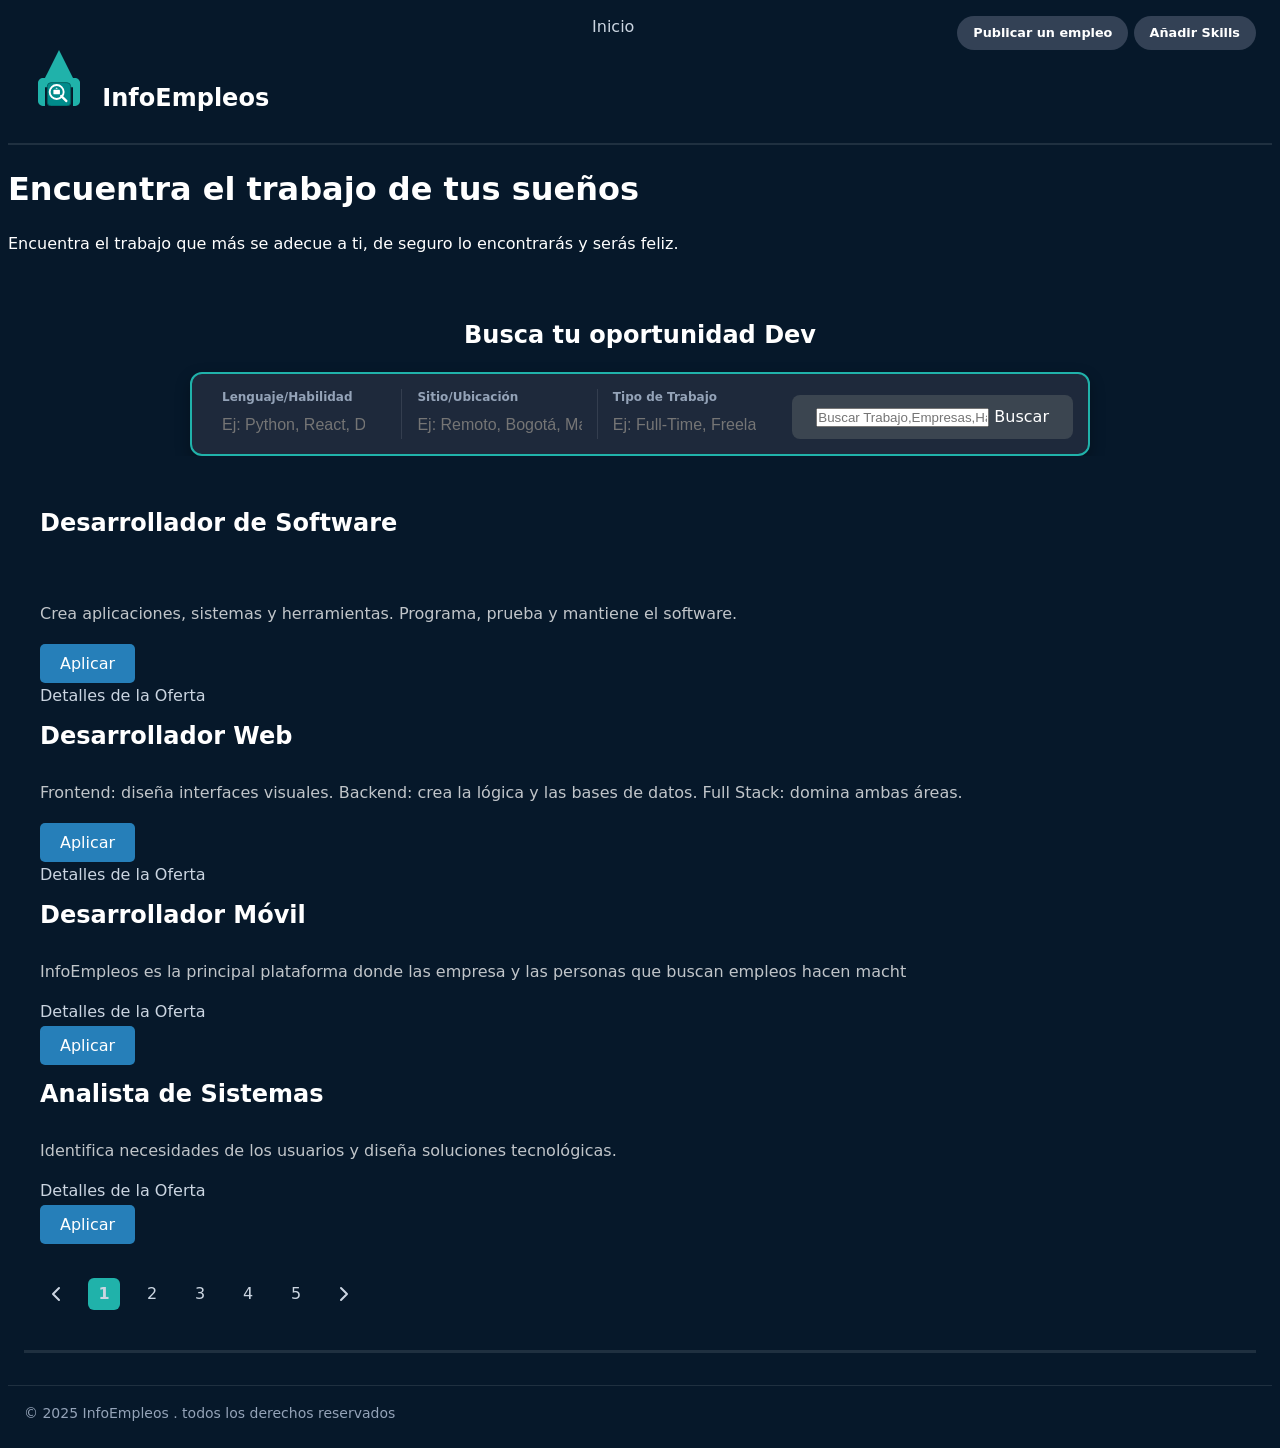
==== Proyecto pagina/empleos.html @ 348434ba "Add files via upload" ====
<!DOCTYPE html>
<html lang="es">
<head>
<title>InfoEmpleos - inicio </title>

<metaname name = "description" content = "Encuantra tu proximo trabajo "> 
</head>
<link rel = "stylesheet" href="./style2.css"/>
<script defer src="./script.js"></script>
   


<body>
<header>
    <h2><svg width="70" height="70" viewBox="0 0 150 110" fill="none" xmlns="http://www.w3.org/2000/svg">
    <path d="M75 10L115 90H35L75 10Z" fill="#20B2AA"/>

    <path d="M40 70C35 70 30 75 30 80V120C30 125 35 130 40 130H45V70H40Z" fill="#20B2AA"/>
    <path d="M110 70C115 70 120 75 120 80V120C120 125 115 130 110 130H105V70H110Z" fill="#20B2AA"/>

    <rect x="50" y="80" width="50" height="50" rx="8" fill="#008B8B" stroke="#005f5f" stroke-width="2"/>

    <circle cx="70" cy="100" r="15" stroke="white" stroke-width="4"/>
    <rect x="80" y="105" width="20" height="5" rx="2" transform="rotate(45 80 105)" fill="white"/>

    <rect x="63" y="95" width="14" height="10" rx="2" fill="white"/>
    <path d="M68 93L72 93C72 92 70 91 70 91C68 91 68 92 68 93Z" fill="white"/>
</svg>
        
        
        
        
        
        
        InfoEmpleos</h2>

    <nav>
        <a href= "index.html">Inicio</a>
        
    </nav>

    <div>
        <a href= "">Publicar un empleo</a>
        <a href= "">Añadir Skills</a>


    </div>
</header>
<main>
    <div class="hero-section">
    <h1>Encuentra el trabajo de tus sueños</h1>
    <p>Encuentra el trabajo que más se adecue a ti, de seguro lo encontrarás y serás feliz.</p>
    
    <form id="empleos-search-form" role="search">

    <div class="search-form-container">
       
        
        <div class="form-header">
            <span class="bracket-icon"></span>
            <h2>Busca tu oportunidad Dev</h2>
            <span class="bracket-icon"></span>
        </div>

        <div class="search-container segmented-search">
            <div class="search-segment">
                <label for="language-input">Lenguaje/Habilidad</label>
                
                <input 
                    type="text" 
                    id="language-input" 
                    placeholder="Ej: Python, React, DevOps"
                    list="language-list"
                >
                <datalist id="language-list">
                    <option value="Python"></option>
                    <option value="JavaScript"></option>
                    <option value="Java"></option>
                    <option value="Go"></option>
                    <option value="AWS"></option>
                </datalist>
            </div>

            <div class="search-segment">
                <label for="site-input">Sitio/Ubicación</label>
                <input 
                    type="text" 
                    id="site-input" 
                    placeholder="Ej: Remoto, Bogotá, Madrid"
                    list="site-list"
                >
                <datalist id="Filter - site-list">
                    <option value="Remoto"></option>
                    <option value="Híbrido"></option>
                    <option value="Colombia"></option>
                    <option value="México"></option>
                    <option value="Medellín"></option>
                </datalist>
            </div>

            <div class="search-segment">
                <label for="type-input">Tipo de Trabajo</label>
                <input 
                    type="text" 
                    id="type-input" 
                    placeholder="Ej: Full-Time, Freelance, Pasantía"
                    list="type-list"
                >
                <datalist id="type-list">
                    <option value="Full-Time"></option>
                    <option value="Part-Time"></option>
                    <option value="Freelance"></option>
                    <option value="Pasantía"></option>
                    
                </datalist>
            </div>
            
            <button id="search-button" class="search-button">
                <input id="empleos-search-input" required
        type="text" placeholder="Buscar Trabajo,Empresas,Habilidades">
                 Buscar
            </button>
            
            </form>
            
        </div>
    </div>
    <div class="job-listing-summary">
        
        </div>
    </div>
    </div>









    
<section>
    <header>
        <h3>Desarrollador de Software</h2></p>
        <p>Crea aplicaciones, sistemas y herramientas. Programa, prueba y mantiene el software.</p>
        <button   class="button-apply-job"  style="background-color: #267fb9; color: white; padding: 10px 20px; border-radius: 5px;">
  Aplicar
 </button>
 <nav>
        <a href= "Desarrollador de Software.html">Detalles de la Oferta </a>
        
    </nav>
    
    
        <h3>Desarrollador Web</h2>
        <p>Frontend: diseña interfaces visuales.

Backend: crea la lógica y las bases de datos.

Full Stack: domina ambas áreas.</p>
        
   <button class="button-apply-job" style="background-color: #267fb9; color: white; padding: 10px 20px; border-radius: 5px;"> Aplicar </button>
   <nav>
        <a href= "Desarrollador Web.html">Detalles de la Oferta </a>
        
    </nav>
        <h3>Desarrollador Móvil</h2>
        <p>InfoEmpleos es la principal plataforma donde las empresa y las personas que buscan empleos hacen macht</p>
        <nav>
        <a href= "Desarrollo Movil.html">Detalles de la Oferta </a>
        
    </nav>
    <button class="button-apply-job" style="background-color: #267fb9; color: white; padding: 10px 20px; border-radius: 5px;"> Aplicar</button>
     
 
        <h3>Analista de Sistemas</h2>
        <p>Identifica necesidades de los usuarios y diseña soluciones tecnológicas.</p>
        <nav>
        <a href= "Analista de Sistemas.html">Detalles de la Oferta </a>
        
    </nav>
        
    <button class="button-apply-job" style="background-color: #267fb9; color: white; padding: 10px 20px; border-radius: 5px;" > Aplicar </button>
    <nav>
        <ul class="pagimation">
            <a href="#"><svg xmlns="http://www.w3.org/2000/svg" width="24" height="24" viewBox="0 0 24 24" fill="none" stroke="currentColor" stroke-width="2" stroke-linecap="round" stroke-linejoin="round" class="icon icon-tabler icons-tabler-outline icon-tabler-chevron-left"><path stroke="none" d="M0 0h24v24H0z" fill="none"/><path d="M15 6l-6 6l6 6" /></svg></a></li>
            <a class="is-active"href="#">1</a></li>
            <a href="#">2</a></li>
            <a href="#">3</a></li>
            <a href="#">4</a></li>
            <a href="#">5</a></li>
            <a href="#"><svg xmlns="http://www.w3.org/2000/svg" width="24" height="24" viewBox="0 0 24 24" fill="none" stroke="currentColor" stroke-width="2" stroke-linecap="round" stroke-linejoin="round" class="icon icon-tabler icons-tabler-outline icon-tabler-chevron-right"><path stroke="none" d="M0 0h24v24H0z" fill="none"/><path d="M9 6l6 6l-6 6" /></svg></a></li>

        
        
        
        
        
        
        
        </ul>




    </nav>
    
    
    
    
    </header>
    <footer></footer>

</main>
<footer>
    <small>&copy; 2025 InfoEmpleos . todos los derechos reservados </small>
</footer>

</body>
</html>
---- Proyecto pagina/style2.css ----
* {
  margin: 70;
  padding: 0;
  box-sizing: border-box;
}






:root {
  --primary: #3b4550;
  --primary-dark: #0a3d66;
  --primary-hover: #0d5ba8;
  --primary-light: #09f;
  --background: #06182a;
  --text-primary: #ffffff;
  --text-secondary: #cbd5e1;
  --text-muted: #94a3b8;
  --border: rgba(255, 255, 255, 0.1);
  --card-bg: #1e293b;
  --shadow: rgba(0, 0, 0, 0.3);
  --input-bg: #1e293b;
  --hsla-example: hsla(210, 100%, 56%, 1);
}










@font-face {
  font-family: 'Inter Variable';
  font-style: normal;
  font-display: swap;
  font-weight: 100 900;
  src: url(https://cdn.jsdelivr.net/fontsource/fonts/inter:vf@latest/latin-wght-normal.woff2) format('woff2-variations');
  unicode-range: U+0000-00FF,U+0131,U+0152-0153,U+02BB-02BC,U+02C6,U+02DA,U+02DC,U+0304,U+0308,U+0329,U+2000-206F,U+20AC,U+2122,U+2191,U+2193,U+2212,U+2215,U+FEFF,U+FFFD;
}










body {
  font-family: system-ui;
  background-color: var(--background);
  color: var(--text-primary);
  min-height: 100vh;
  display: flex;
  flex-direction: column;
  line-height: 1.4;
}













/* Títulos principales */
h3 {
  font-size: 1.5rem;
  line-height: .3;
  text-wrap: balance;
  display: flex;
  align-items: end;
  gap: 0.5rem;

  svg {
    width: 2rem;
    height: 2rem;
    color: var(--primary-light);
  }
}

h1 + p {
  text-wrap: initial;
  margin-bottom: 5%
}

/* Header */
header {
  border-bottom: 2px solid var(--border);
  background: var(--background);
  padding: .5rem 1rem;
  display: flex;
  align-items: self-start;
  justify-content: space-between;
  gap: 8rem;

  h3 {
    font-size: 1.3.rem;
    font-weight: 5000;
    color: var(--text-primary);
    text-align: start;
    align-items: start;
  }
}

/* Navegación del header a otras páginas */
nav {
  align-items: start;
  gap: 1rem;
  display: flex;

  a {
    text-decoration: none;
    color: var(--text-secondary);
    transition: color 0.2s;
    font-weight: 500;

    &:hover, &:focus {
      color: var(--primary);
      outline: none;
    }
  }
}

/* Botones del Header */
header div a {
  padding: 0.5rem 1rem;
  border-radius: 5.5rem;
  background-color: #334155;
  color: var(--text-primary);
  display: inline-block;
  font-size: 80%;
  font-weight: 700;
  text-decoration: none;
  /* TODO */
}

/* Hero */
main > section:nth-child(1) {
  height: 300px;
  text-align: start end;
  display: flex;
  flex-direction: column;
  justify-content: first baseline;
  align-items: start end;

  h1 {
    padding-top: 50px;
  }

  & > img {
    position: absolute;
    width: 100%;
    height: 100%;
    object-fit: cover;
    z-index: -1;
    left: 0;
    right: 0;
    mask-image: linear-gradient(to bottom, rgba(26, 25, 34, 1) 5%, rgba(16, 25, 34, 0) 80%);
  }
}

/* Formulario de Búsqueda */
/* --- ESTILOS DE LA BARRA DE BÚSQUEDA SEGMENTADA (Asegura la horizontalidad) --- */
.search-form-container {
    width: 100%;
    max-width: 900px;
    text-align: center;
    margin: 0 auto; /* Centrar el contenedor principal */
}

.search-container {
    display: flex; /* <-- CLAVE 1: Disposición horizontal */
    align-items: flex-end; 
    padding: 15px;
    border: 2px solid #20B2AA; 
    border-radius: 12px;
    background-color: var(--card-bg); 
    box-shadow: 0 6px 15px var(--shadow);
}

.search-segment {
    flex-grow: 1; /* <-- CLAVE 2: Repartir el espacio */
    display: flex;
    flex-direction: column;
    padding: 0 15px;
    border-right: 1px solid var(--border);
    min-width: 0; /* Evita que el contenido desborde en flexbox */
}

.search-segment:last-of-type {
    border-right: none;
}

.search-segment label {
    text-align: left;
    font-size: 12px;
    color: var(--text-muted);
    margin-bottom: 5px;
    font-weight: bold;
}

.search-segment input {
    border: none;
    padding: 5px 0;
    font-size: 16px;
    outline: none;
    background: transparent;
    color: var(--text-primary);
    width: 100%;
}

button {
  padding: 0.75rem 1.5rem;
  border-radius: 0.5rem;
  background-color: var(--primary);
  color: white;
  font-weight: 400;
  border: none;
  cursor: pointer;
  transition: all 0.2s;
  font-family: inherit;
  font-size: 1rem;
  white-space: nowrap;

  &:hover, /* pseudo-clase que significa que el ratón está encima */
  &:focus { /* pseudo-clase que significa que el elemento tiene el foco */
    background-color: var(--primary-hover);
    outline: 2px solid white;
    outline-offset: 2px;
  }

  &:active { 
    transform: scale(0.90)
  }

  &:disabled {
    opacity: .5;
    pointer-events: none;
  }
}

/* Features Section */
main > section:nth-child(2) {
  padding-inline: 1rem;
  background-color: var(--background);
  padding-top: 2rem;

  & > header {
    gap: 2px;
    flex-direction: column;

    h2 {
      margin-bottom: 18;
    }

    p {
      opacity: .75;
    }
  }

  & > div {
    max-width: 1280px;
    margin: 0 auto;
  }
}

main > section:nth-child(2) h2 {
  font-size: 1.875rem;
  font-weight: 00;
  color: var(--text-primary);
  margin-bottom: 1rem;
}

main > section:nth-child(2) > div > div:first-child > p {
  font-size: 1.125rem;
  color: var(--text-muted);
  max-width: 42rem;
  margin: 0 auto;
}

/* Grid de Features */
main > section:nth-child(2) footer {
  display: grid;
  grid-template-columns: repeat(auto-fit, minmax(280px, 1fr ));
  gap: 20px
}

/* Feature Cards */
/* article {
  background-color: var(--card-bg);
  padding: 2rem;
  margin-bottom: 16px;
  border-radius: 0.5rem;                   
  box-shadow: 0px 1px 3px 0 var(--shadow); 

  svg {
    color: var(--primary-light);          
    background: rgba(0, 153, 255, 0.3);  
    border-radius: 9999px;               
    width: 64px;                         
    height: 64px;                        
    padding: 16px;                       
  }

  h3 {
    font-weight: 500;
  }

  p {
    color: var(--text-muted);
  }
} */

/* Footer */
footer {
  background-color: var(--background);
  border-top: 1px solid var(--border);
  text-align: start;
  padding: 16px;

  small {
    color: var(--text-muted);
    font-size: 0.875rem;
  }
}

article {
  background-color: var(--card-bg);
  padding: 2rem;
  margin-bottom: 16px;
  border-radius: 0.5rem;
  box-shadow: 0px 1px 3px 0px rgba(0, 0, 0, 0.5);

  svg {
    color: var(--primary-light);
    background: rgba(0, 153, 255, .3);
    width: 64px;
    height: 64px;
    border-radius: 500%;
    padding: 16px;
  }

  p {
    color: var(--text-muted);
  }

  h3 {
    font-weight: 40;
    text-align: start;
  }
  /* Agrega esto al final de tu CSS, o donde tengas estilos para secciones */
.job-listing-summary {
    width: 100%;
    max-width: 900px; /* Asegura que no se desborde */
    margin-top: 50px; /* Espacio entre la barra de búsqueda y este contenido */
    text-align: center; /* Para centrar su contenido si es necesario */
    padding: 0 15px; /* Pequeño padding a los lados */
}

.job-listing-summary h1 {
    margin-bottom: 15px; /* Espacio debajo del título */
    color: var(--text-primary);
}

.job-listing-summary p {
    color: var(--text-secondary); /* Usa tus variables para coherencia */
    line-height: 1.6;
}

.job-details {
    margin-top: 20px; /* Espacio encima de los detalles del trabajo */
    display: flex; /* Para que los detalles se muestren en línea si quieres */
    flex-wrap: wrap; /* Para que se ajusten en pantallas pequeñas */
    justify-content: center;
    gap: 20px;
}

.job-details p {
    background-color: var(--card-bg); /* Fondo para cada detalle */
    padding: 10px 15px;
    border-radius: 8px;
    color: var(--text-primary);
    font-size: 0.95rem;
}
}
.pagimation {
  display: flex;
  justify-content: center;
  gap: 1rem;
  margin-block: 2rem ;
  a{
    display: flex;
    align-items: center;
    justify-content: center;
    width: 2rem;
    height: 2rem;
    text-decoration: none;
    border-radius: 0.37rem;
    transition: all .3s;

    &:hover{
      background-color: #cbd5e1;
    }
   


    &:active{
      transform: scale(0.90);
    }


    &.is-active {
      background-color: #20B2AA;
      font-weight: 700;
      pointer-events: none;
    }
  }

}





.button-apply-job.is-applied {
  background: rgba(117, 214, 122, 1);
  pointer-events: none;
}
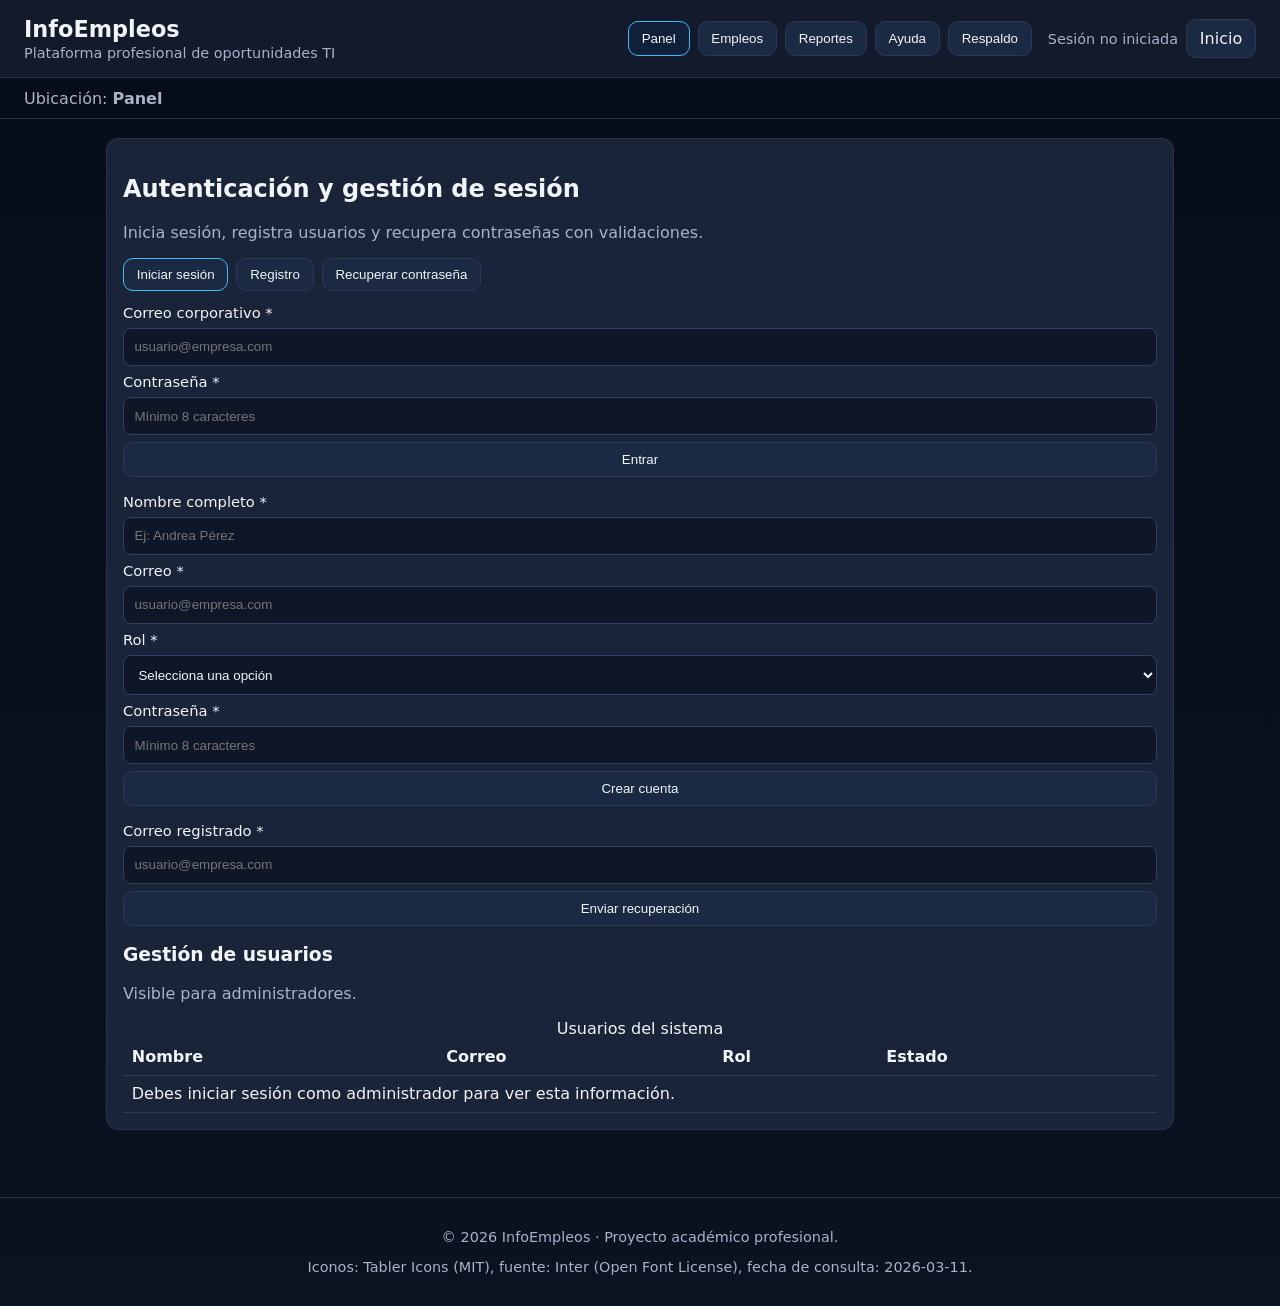
==== commit 42c90ef1: "Refactoriza InfoEmpleos con panel funcional, autenticacion y modulos clave" ====
--- a/Proyecto pagina/empleos.html
+++ b/Proyecto pagina/empleos.html
@@ -1,221 +1,172 @@
-<!DOCTYPE html>
-<html lang="es">
-<head>
-<title>InfoEmpleos - inicio </title>
-
-<metaname name = "description" content = "Encuantra tu proximo trabajo "> 
-</head>
-<link rel = "stylesheet" href="./style2.css"/>
-<script defer src="./script.js"></script>
-   
-
-
-<body>
-<header>
-    <h2><svg width="70" height="70" viewBox="0 0 150 110" fill="none" xmlns="http://www.w3.org/2000/svg">
-    <path d="M75 10L115 90H35L75 10Z" fill="#20B2AA"/>
-
-    <path d="M40 70C35 70 30 75 30 80V120C30 125 35 130 40 130H45V70H40Z" fill="#20B2AA"/>
-    <path d="M110 70C115 70 120 75 120 80V120C120 125 115 130 110 130H105V70H110Z" fill="#20B2AA"/>
-
-    <rect x="50" y="80" width="50" height="50" rx="8" fill="#008B8B" stroke="#005f5f" stroke-width="2"/>
-
-    <circle cx="70" cy="100" r="15" stroke="white" stroke-width="4"/>
-    <rect x="80" y="105" width="20" height="5" rx="2" transform="rotate(45 80 105)" fill="white"/>
-
-    <rect x="63" y="95" width="14" height="10" rx="2" fill="white"/>
-    <path d="M68 93L72 93C72 92 70 91 70 91C68 91 68 92 68 93Z" fill="white"/>
-</svg>
-        
-        
-        
-        
-        
-        
-        InfoEmpleos</h2>
-
-    <nav>
-        <a href= "index.html">Inicio</a>
-        
-    </nav>
-
-    <div>
-        <a href= "">Publicar un empleo</a>
-        <a href= "">Añadir Skills</a>
-
-
-    </div>
-</header>
-<main>
-    <div class="hero-section">
-    <h1>Encuentra el trabajo de tus sueños</h1>
-    <p>Encuentra el trabajo que más se adecue a ti, de seguro lo encontrarás y serás feliz.</p>
-    
-    <form id="empleos-search-form" role="search">
-
-    <div class="search-form-container">
-       
-        
-        <div class="form-header">
-            <span class="bracket-icon"></span>
-            <h2>Busca tu oportunidad Dev</h2>
-            <span class="bracket-icon"></span>
-        </div>
-
-        <div class="search-container segmented-search">
-            <div class="search-segment">
-                <label for="language-input">Lenguaje/Habilidad</label>
-                
-                <input 
-                    type="text" 
-                    id="language-input" 
-                    placeholder="Ej: Python, React, DevOps"
-                    list="language-list"
-                >
-                <datalist id="language-list">
-                    <option value="Python"></option>
-                    <option value="JavaScript"></option>
-                    <option value="Java"></option>
-                    <option value="Go"></option>
-                    <option value="AWS"></option>
-                </datalist>
-            </div>
-
-            <div class="search-segment">
-                <label for="site-input">Sitio/Ubicación</label>
-                <input 
-                    type="text" 
-                    id="site-input" 
-                    placeholder="Ej: Remoto, Bogotá, Madrid"
-                    list="site-list"
-                >
-                <datalist id="Filter - site-list">
-                    <option value="Remoto"></option>
-                    <option value="Híbrido"></option>
-                    <option value="Colombia"></option>
-                    <option value="México"></option>
-                    <option value="Medellín"></option>
-                </datalist>
-            </div>
-
-            <div class="search-segment">
-                <label for="type-input">Tipo de Trabajo</label>
-                <input 
-                    type="text" 
-                    id="type-input" 
-                    placeholder="Ej: Full-Time, Freelance, Pasantía"
-                    list="type-list"
-                >
-                <datalist id="type-list">
-                    <option value="Full-Time"></option>
-                    <option value="Part-Time"></option>
-                    <option value="Freelance"></option>
-                    <option value="Pasantía"></option>
-                    
-                </datalist>
-            </div>
-            
-            <button id="search-button" class="search-button">
-                <input id="empleos-search-input" required
-        type="text" placeholder="Buscar Trabajo,Empresas,Habilidades">
-                 Buscar
-            </button>
-            
-            </form>
-            
-        </div>
-    </div>
-    <div class="job-listing-summary">
-        
-        </div>
-    </div>
-    </div>
-
-
-
-
-
-
-
-
-
-    
-<section>
-    <header>
-        <h3>Desarrollador de Software</h2></p>
-        <p>Crea aplicaciones, sistemas y herramientas. Programa, prueba y mantiene el software.</p>
-        <button   class="button-apply-job"  style="background-color: #267fb9; color: white; padding: 10px 20px; border-radius: 5px;">
-  Aplicar
- </button>
- <nav>
-        <a href= "Desarrollador de Software.html">Detalles de la Oferta </a>
-        
-    </nav>
-    
-    
-        <h3>Desarrollador Web</h2>
-        <p>Frontend: diseña interfaces visuales.
-
-Backend: crea la lógica y las bases de datos.
-
-Full Stack: domina ambas áreas.</p>
-        
-   <button class="button-apply-job" style="background-color: #267fb9; color: white; padding: 10px 20px; border-radius: 5px;"> Aplicar </button>
-   <nav>
-        <a href= "Desarrollador Web.html">Detalles de la Oferta </a>
-        
-    </nav>
-        <h3>Desarrollador Móvil</h2>
-        <p>InfoEmpleos es la principal plataforma donde las empresa y las personas que buscan empleos hacen macht</p>
-        <nav>
-        <a href= "Desarrollo Movil.html">Detalles de la Oferta </a>
-        
-    </nav>
-    <button class="button-apply-job" style="background-color: #267fb9; color: white; padding: 10px 20px; border-radius: 5px;"> Aplicar</button>
-     
- 
-        <h3>Analista de Sistemas</h2>
-        <p>Identifica necesidades de los usuarios y diseña soluciones tecnológicas.</p>
-        <nav>
-        <a href= "Analista de Sistemas.html">Detalles de la Oferta </a>
-        
-    </nav>
-        
-    <button class="button-apply-job" style="background-color: #267fb9; color: white; padding: 10px 20px; border-radius: 5px;" > Aplicar </button>
-    <nav>
-        <ul class="pagimation">
-            <a href="#"><svg xmlns="http://www.w3.org/2000/svg" width="24" height="24" viewBox="0 0 24 24" fill="none" stroke="currentColor" stroke-width="2" stroke-linecap="round" stroke-linejoin="round" class="icon icon-tabler icons-tabler-outline icon-tabler-chevron-left"><path stroke="none" d="M0 0h24v24H0z" fill="none"/><path d="M15 6l-6 6l6 6" /></svg></a></li>
-            <a class="is-active"href="#">1</a></li>
-            <a href="#">2</a></li>
-            <a href="#">3</a></li>
-            <a href="#">4</a></li>
-            <a href="#">5</a></li>
-            <a href="#"><svg xmlns="http://www.w3.org/2000/svg" width="24" height="24" viewBox="0 0 24 24" fill="none" stroke="currentColor" stroke-width="2" stroke-linecap="round" stroke-linejoin="round" class="icon icon-tabler icons-tabler-outline icon-tabler-chevron-right"><path stroke="none" d="M0 0h24v24H0z" fill="none"/><path d="M9 6l6 6l-6 6" /></svg></a></li>
-
-        
-        
-        
-        
-        
-        
-        
-        </ul>
-
-
-
-
-    </nav>
-    
-    
-    
-    
-    </header>
-    <footer></footer>
-
-</main>
-<footer>
-    <small>&copy; 2025 InfoEmpleos . todos los derechos reservados </small>
-</footer>
-
-</body>
-</html>+<!DOCTYPE html>
+<html lang="es">
+<head>
+  <meta charset="UTF-8">
+  <meta name="viewport" content="width=device-width, initial-scale=1.0">
+  <meta name="description" content="Portal profesional de empleos de tecnología con autenticación, búsqueda, reportes y respaldo.">
+  <title>InfoEmpleos | Panel profesional</title>
+  <link rel="stylesheet" href="./style2.css">
+  <script defer src="./script.js"></script>
+</head>
+<body>
+  <a class="skip-link" href="#contenido-principal">Saltar al contenido principal</a>
+
+  <header class="app-header" role="banner">
+    <div class="brand-wrap">
+      <h1 class="brand-title">InfoEmpleos</h1>
+      <p class="brand-subtitle">Plataforma profesional de oportunidades TI</p>
+    </div>
+
+    <nav aria-label="Navegación principal" class="main-nav">
+      <button type="button" data-section="panel" class="nav-link is-active">Panel</button>
+      <button type="button" data-section="empleos" class="nav-link">Empleos</button>
+      <button type="button" data-section="reportes" class="nav-link">Reportes</button>
+      <button type="button" data-section="ayuda" class="nav-link">Ayuda</button>
+      <button type="button" data-section="respaldo" class="nav-link">Respaldo</button>
+    </nav>
+
+    <div class="session-tools">
+      <span id="session-info" aria-live="polite">Sesión no iniciada</span>
+      <button id="logout-btn" type="button" class="ghost-btn" hidden>Cerrar sesión</button>
+      <a href="./index.html" class="ghost-btn">Inicio</a>
+    </div>
+  </header>
+
+  <div class="breadcrumb" aria-label="Ubicación actual">
+    <span>Ubicación:</span>
+    <strong id="current-location">Panel</strong>
+  </div>
+
+  <main id="contenido-principal" class="main-layout">
+    <section id="mensajes-sistema" class="toast-region" aria-live="assertive" aria-atomic="true"></section>
+
+    <section class="card auth-card" id="panel">
+      <h2>Autenticación y gestión de sesión</h2>
+      <p class="muted">Inicia sesión, registra usuarios y recupera contraseñas con validaciones.</p>
+
+      <div class="auth-tabs" role="tablist" aria-label="Opciones de autenticación">
+        <button type="button" class="tab-btn is-active" data-auth-view="login" role="tab" aria-selected="true">Iniciar sesión</button>
+        <button type="button" class="tab-btn" data-auth-view="registro" role="tab" aria-selected="false">Registro</button>
+        <button type="button" class="tab-btn" data-auth-view="recuperar" role="tab" aria-selected="false">Recuperar contraseña</button>
+      </div>
+
+      <form id="login-form" class="auth-form" novalidate>
+        <label for="login-email">Correo corporativo *</label>
+        <input id="login-email" name="email" type="email" required autocomplete="email" placeholder="usuario@empresa.com">
+        <label for="login-password">Contraseña *</label>
+        <input id="login-password" name="password" type="password" required minlength="8" autocomplete="current-password" placeholder="Mínimo 8 caracteres">
+        <button type="submit" class="primary-btn">Entrar</button>
+      </form>
+
+      <form id="registro-form" class="auth-form hidden" novalidate>
+        <label for="register-name">Nombre completo *</label>
+        <input id="register-name" name="name" type="text" required minlength="3" placeholder="Ej: Andrea Pérez">
+        <label for="register-email">Correo *</label>
+        <input id="register-email" name="email" type="email" required placeholder="usuario@empresa.com">
+        <label for="register-role">Rol *</label>
+        <select id="register-role" name="role" required>
+          <option value="">Selecciona una opción</option>
+          <option value="candidato">Candidato</option>
+          <option value="reclutador">Reclutador</option>
+          <option value="admin">Administrador</option>
+        </select>
+        <label for="register-password">Contraseña *</label>
+        <input id="register-password" name="password" type="password" required minlength="8" placeholder="Mínimo 8 caracteres">
+        <button type="submit" class="primary-btn">Crear cuenta</button>
+      </form>
+
+      <form id="recuperar-form" class="auth-form hidden" novalidate>
+        <label for="recover-email">Correo registrado *</label>
+        <input id="recover-email" name="email" type="email" required placeholder="usuario@empresa.com">
+        <button type="submit" class="primary-btn">Enviar recuperación</button>
+      </form>
+
+      <div class="user-management">
+        <h3>Gestión de usuarios</h3>
+        <p class="muted">Visible para administradores.</p>
+        <div class="table-wrap">
+          <table>
+            <caption>Usuarios del sistema</caption>
+            <thead>
+              <tr>
+                <th scope="col">Nombre</th>
+                <th scope="col">Correo</th>
+                <th scope="col">Rol</th>
+                <th scope="col">Estado</th>
+              </tr>
+            </thead>
+            <tbody id="users-table-body"></tbody>
+          </table>
+        </div>
+      </div>
+    </section>
+
+    <section id="empleos" class="card hidden">
+      <h2>Módulo de empleos</h2>
+      <form id="empleos-search-form" class="filters" role="search" novalidate>
+        <label for="search-input">Buscar vacantes *</label>
+        <input id="search-input" type="text" required placeholder="Ej: Frontend, DevOps, QA">
+
+        <label for="location-filter">Ubicación</label>
+        <select id="location-filter">
+          <option value="">Todas</option>
+          <option value="Remoto">Remoto</option>
+          <option value="Híbrido">Híbrido</option>
+          <option value="Bogotá">Bogotá</option>
+          <option value="Medellín">Medellín</option>
+        </select>
+
+        <label for="type-filter">Tipo</label>
+        <select id="type-filter">
+          <option value="">Todos</option>
+          <option value="Tiempo completo">Tiempo completo</option>
+          <option value="Medio tiempo">Medio tiempo</option>
+          <option value="Freelance">Freelance</option>
+        </select>
+
+        <button type="submit" class="primary-btn">Buscar</button>
+      </form>
+
+      <p id="result-count" class="muted" aria-live="polite"></p>
+      <div id="jobs-list" class="jobs-grid"></div>
+    </section>
+
+    <section id="reportes" class="card hidden">
+      <h2>Reportes del sistema</h2>
+      <div class="stats-grid" id="stats-grid"></div>
+      <button id="export-report-btn" type="button" class="primary-btn">Exportar reporte JSON</button>
+    </section>
+
+    <section id="ayuda" class="card hidden">
+      <h2>Centro de ayuda</h2>
+      <details>
+        <summary>¿Cómo aplicar a una vacante?</summary>
+        <p>Inicia sesión, filtra las vacantes y selecciona <strong>Aplicar</strong>. El sistema confirmará tu postulación.</p>
+      </details>
+      <details>
+        <summary>¿Cómo recuperar mi contraseña?</summary>
+        <p>En el módulo de autenticación, abre la pestaña <strong>Recuperar contraseña</strong> e ingresa tu correo.</p>
+      </details>
+      <details>
+        <summary>Buenas prácticas de seguridad</summary>
+        <p>Usa contraseñas fuertes, no compartas credenciales y cierra sesión en dispositivos públicos.</p>
+      </details>
+    </section>
+
+    <section id="respaldo" class="card hidden">
+      <h2>Copias de seguridad</h2>
+      <p class="muted">Genera y restaura respaldo de datos locales del sistema.</p>
+      <div class="backup-actions">
+        <button id="backup-btn" type="button" class="primary-btn">Generar copia</button>
+        <label for="restore-file" class="primary-btn file-label">Restaurar copia</label>
+        <input id="restore-file" type="file" accept="application/json" hidden>
+      </div>
+    </section>
+  </main>
+
+  <footer class="app-footer" role="contentinfo">
+    <p>© 2026 InfoEmpleos · Proyecto académico profesional.</p>
+    <p>Iconos: Tabler Icons (MIT), fuente: Inter (Open Font License), fecha de consulta: 2026-03-11.</p>
+  </footer>
+</body>
+</html>
--- a/Proyecto pagina/style2.css
+++ b/Proyecto pagina/style2.css
@@ -1,445 +1,165 @@
-* {
-  margin: 70;
-  padding: 0;
-  box-sizing: border-box;
-}
-
-
-
-
-
-
-:root {
-  --primary: #3b4550;
-  --primary-dark: #0a3d66;
-  --primary-hover: #0d5ba8;
-  --primary-light: #09f;
-  --background: #06182a;
-  --text-primary: #ffffff;
-  --text-secondary: #cbd5e1;
-  --text-muted: #94a3b8;
-  --border: rgba(255, 255, 255, 0.1);
-  --card-bg: #1e293b;
-  --shadow: rgba(0, 0, 0, 0.3);
-  --input-bg: #1e293b;
-  --hsla-example: hsla(210, 100%, 56%, 1);
-}
-
-
-
-
-
-
-
-
-
-
-@font-face {
-  font-family: 'Inter Variable';
-  font-style: normal;
-  font-display: swap;
-  font-weight: 100 900;
-  src: url(https://cdn.jsdelivr.net/fontsource/fonts/inter:vf@latest/latin-wght-normal.woff2) format('woff2-variations');
-  unicode-range: U+0000-00FF,U+0131,U+0152-0153,U+02BB-02BC,U+02C6,U+02DA,U+02DC,U+0304,U+0308,U+0329,U+2000-206F,U+20AC,U+2122,U+2191,U+2193,U+2212,U+2215,U+FEFF,U+FFFD;
-}
-
-
-
-
-
-
-
-
-
-
-body {
-  font-family: system-ui;
-  background-color: var(--background);
-  color: var(--text-primary);
-  min-height: 100vh;
-  display: flex;
-  flex-direction: column;
-  line-height: 1.4;
-}
-
-
-
-
-
-
-
-
-
-
-
-
-
-/* Títulos principales */
-h3 {
-  font-size: 1.5rem;
-  line-height: .3;
-  text-wrap: balance;
-  display: flex;
-  align-items: end;
-  gap: 0.5rem;
-
-  svg {
-    width: 2rem;
-    height: 2rem;
-    color: var(--primary-light);
-  }
-}
-
-h1 + p {
-  text-wrap: initial;
-  margin-bottom: 5%
-}
-
-/* Header */
-header {
-  border-bottom: 2px solid var(--border);
-  background: var(--background);
-  padding: .5rem 1rem;
-  display: flex;
-  align-items: self-start;
-  justify-content: space-between;
-  gap: 8rem;
-
-  h3 {
-    font-size: 1.3.rem;
-    font-weight: 5000;
-    color: var(--text-primary);
-    text-align: start;
-    align-items: start;
-  }
-}
-
-/* Navegación del header a otras páginas */
-nav {
-  align-items: start;
-  gap: 1rem;
-  display: flex;
-
-  a {
-    text-decoration: none;
-    color: var(--text-secondary);
-    transition: color 0.2s;
-    font-weight: 500;
-
-    &:hover, &:focus {
-      color: var(--primary);
-      outline: none;
-    }
-  }
-}
-
-/* Botones del Header */
-header div a {
-  padding: 0.5rem 1rem;
-  border-radius: 5.5rem;
-  background-color: #334155;
-  color: var(--text-primary);
-  display: inline-block;
-  font-size: 80%;
-  font-weight: 700;
-  text-decoration: none;
-  /* TODO */
-}
-
-/* Hero */
-main > section:nth-child(1) {
-  height: 300px;
-  text-align: start end;
-  display: flex;
-  flex-direction: column;
-  justify-content: first baseline;
-  align-items: start end;
-
-  h1 {
-    padding-top: 50px;
-  }
-
-  & > img {
-    position: absolute;
-    width: 100%;
-    height: 100%;
-    object-fit: cover;
-    z-index: -1;
-    left: 0;
-    right: 0;
-    mask-image: linear-gradient(to bottom, rgba(26, 25, 34, 1) 5%, rgba(16, 25, 34, 0) 80%);
-  }
-}
-
-/* Formulario de Búsqueda */
-/* --- ESTILOS DE LA BARRA DE BÚSQUEDA SEGMENTADA (Asegura la horizontalidad) --- */
-.search-form-container {
-    width: 100%;
-    max-width: 900px;
-    text-align: center;
-    margin: 0 auto; /* Centrar el contenedor principal */
-}
-
-.search-container {
-    display: flex; /* <-- CLAVE 1: Disposición horizontal */
-    align-items: flex-end; 
-    padding: 15px;
-    border: 2px solid #20B2AA; 
-    border-radius: 12px;
-    background-color: var(--card-bg); 
-    box-shadow: 0 6px 15px var(--shadow);
-}
-
-.search-segment {
-    flex-grow: 1; /* <-- CLAVE 2: Repartir el espacio */
-    display: flex;
-    flex-direction: column;
-    padding: 0 15px;
-    border-right: 1px solid var(--border);
-    min-width: 0; /* Evita que el contenido desborde en flexbox */
-}
-
-.search-segment:last-of-type {
-    border-right: none;
-}
-
-.search-segment label {
-    text-align: left;
-    font-size: 12px;
-    color: var(--text-muted);
-    margin-bottom: 5px;
-    font-weight: bold;
-}
-
-.search-segment input {
-    border: none;
-    padding: 5px 0;
-    font-size: 16px;
-    outline: none;
-    background: transparent;
-    color: var(--text-primary);
-    width: 100%;
-}
-
-button {
-  padding: 0.75rem 1.5rem;
-  border-radius: 0.5rem;
-  background-color: var(--primary);
-  color: white;
-  font-weight: 400;
-  border: none;
-  cursor: pointer;
-  transition: all 0.2s;
-  font-family: inherit;
-  font-size: 1rem;
-  white-space: nowrap;
-
-  &:hover, /* pseudo-clase que significa que el ratón está encima */
-  &:focus { /* pseudo-clase que significa que el elemento tiene el foco */
-    background-color: var(--primary-hover);
-    outline: 2px solid white;
-    outline-offset: 2px;
-  }
-
-  &:active { 
-    transform: scale(0.90)
-  }
-
-  &:disabled {
-    opacity: .5;
-    pointer-events: none;
-  }
-}
-
-/* Features Section */
-main > section:nth-child(2) {
-  padding-inline: 1rem;
-  background-color: var(--background);
-  padding-top: 2rem;
-
-  & > header {
-    gap: 2px;
-    flex-direction: column;
-
-    h2 {
-      margin-bottom: 18;
-    }
-
-    p {
-      opacity: .75;
-    }
-  }
-
-  & > div {
-    max-width: 1280px;
-    margin: 0 auto;
-  }
-}
-
-main > section:nth-child(2) h2 {
-  font-size: 1.875rem;
-  font-weight: 00;
-  color: var(--text-primary);
-  margin-bottom: 1rem;
-}
-
-main > section:nth-child(2) > div > div:first-child > p {
-  font-size: 1.125rem;
-  color: var(--text-muted);
-  max-width: 42rem;
-  margin: 0 auto;
-}
-
-/* Grid de Features */
-main > section:nth-child(2) footer {
-  display: grid;
-  grid-template-columns: repeat(auto-fit, minmax(280px, 1fr ));
-  gap: 20px
-}
-
-/* Feature Cards */
-/* article {
-  background-color: var(--card-bg);
-  padding: 2rem;
-  margin-bottom: 16px;
-  border-radius: 0.5rem;                   
-  box-shadow: 0px 1px 3px 0 var(--shadow); 
-
-  svg {
-    color: var(--primary-light);          
-    background: rgba(0, 153, 255, 0.3);  
-    border-radius: 9999px;               
-    width: 64px;                         
-    height: 64px;                        
-    padding: 16px;                       
-  }
-
-  h3 {
-    font-weight: 500;
-  }
-
-  p {
-    color: var(--text-muted);
-  }
-} */
-
-/* Footer */
-footer {
-  background-color: var(--background);
-  border-top: 1px solid var(--border);
-  text-align: start;
-  padding: 16px;
-
-  small {
-    color: var(--text-muted);
-    font-size: 0.875rem;
-  }
-}
-
-article {
-  background-color: var(--card-bg);
-  padding: 2rem;
-  margin-bottom: 16px;
-  border-radius: 0.5rem;
-  box-shadow: 0px 1px 3px 0px rgba(0, 0, 0, 0.5);
-
-  svg {
-    color: var(--primary-light);
-    background: rgba(0, 153, 255, .3);
-    width: 64px;
-    height: 64px;
-    border-radius: 500%;
-    padding: 16px;
-  }
-
-  p {
-    color: var(--text-muted);
-  }
-
-  h3 {
-    font-weight: 40;
-    text-align: start;
-  }
-  /* Agrega esto al final de tu CSS, o donde tengas estilos para secciones */
-.job-listing-summary {
-    width: 100%;
-    max-width: 900px; /* Asegura que no se desborde */
-    margin-top: 50px; /* Espacio entre la barra de búsqueda y este contenido */
-    text-align: center; /* Para centrar su contenido si es necesario */
-    padding: 0 15px; /* Pequeño padding a los lados */
-}
-
-.job-listing-summary h1 {
-    margin-bottom: 15px; /* Espacio debajo del título */
-    color: var(--text-primary);
-}
-
-.job-listing-summary p {
-    color: var(--text-secondary); /* Usa tus variables para coherencia */
-    line-height: 1.6;
-}
-
-.job-details {
-    margin-top: 20px; /* Espacio encima de los detalles del trabajo */
-    display: flex; /* Para que los detalles se muestren en línea si quieres */
-    flex-wrap: wrap; /* Para que se ajusten en pantallas pequeñas */
-    justify-content: center;
-    gap: 20px;
-}
-
-.job-details p {
-    background-color: var(--card-bg); /* Fondo para cada detalle */
-    padding: 10px 15px;
-    border-radius: 8px;
-    color: var(--text-primary);
-    font-size: 0.95rem;
-}
-}
-.pagimation {
-  display: flex;
-  justify-content: center;
-  gap: 1rem;
-  margin-block: 2rem ;
-  a{
-    display: flex;
-    align-items: center;
-    justify-content: center;
-    width: 2rem;
-    height: 2rem;
-    text-decoration: none;
-    border-radius: 0.37rem;
-    transition: all .3s;
-
-    &:hover{
-      background-color: #cbd5e1;
-    }
-   
-
-
-    &:active{
-      transform: scale(0.90);
-    }
-
-
-    &.is-active {
-      background-color: #20B2AA;
-      font-weight: 700;
-      pointer-events: none;
-    }
-  }
-
-}
-
-
-
-
-
-.button-apply-job.is-applied {
-  background: rgba(117, 214, 122, 1);
-  pointer-events: none;
-}
-
-
-
-
-
+:root {
+  --bg: #0b1220;
+  --panel: #121a2b;
+  --card: #1a2438;
+  --text: #f1f5f9;
+  --muted: #a8b3c7;
+  --accent: #38bdf8;
+  --accent-2: #22c55e;
+  --danger: #ef4444;
+  --warning: #f59e0b;
+  --radius: 12px;
+}
+
+* { box-sizing: border-box; }
+body {
+  margin: 0;
+  font-family: Inter, system-ui, -apple-system, Segoe UI, Roboto, sans-serif;
+  background: linear-gradient(180deg, #070d18, var(--bg));
+  color: var(--text);
+}
+
+.skip-link {
+  position: absolute;
+  left: -999px;
+}
+.skip-link:focus {
+  left: 1rem;
+  top: 1rem;
+  background: #fff;
+  color: #000;
+  padding: .5rem .75rem;
+  border-radius: 8px;
+}
+
+.app-header {
+  display: grid;
+  grid-template-columns: 1fr auto auto;
+  gap: 1rem;
+  align-items: center;
+  padding: 1rem 1.5rem;
+  border-bottom: 1px solid #25314a;
+  background: var(--panel);
+  position: sticky;
+  top: 0;
+  z-index: 10;
+}
+.brand-title { margin: 0; font-size: 1.4rem; }
+.brand-subtitle { margin: .2rem 0 0; color: var(--muted); font-size: .9rem; }
+
+.main-nav { display: flex; gap: .5rem; flex-wrap: wrap; }
+.nav-link, .ghost-btn, .primary-btn {
+  border: 1px solid #2b3957;
+  background: #1c2942;
+  color: var(--text);
+  border-radius: 10px;
+  padding: .55rem .8rem;
+  cursor: pointer;
+  text-decoration: none;
+}
+.nav-link.is-active { background: #0f2038; border-color: var(--accent); }
+.nav-link:focus-visible, .ghost-btn:focus-visible, .primary-btn:focus-visible, input:focus-visible, select:focus-visible {
+  outline: 2px solid var(--accent);
+  outline-offset: 2px;
+}
+
+.session-tools { display: flex; align-items: center; gap: .5rem; }
+#session-info { color: var(--muted); font-size: .9rem; }
+
+.breadcrumb {
+  padding: .65rem 1.5rem;
+  border-bottom: 1px solid #243047;
+  color: var(--muted);
+}
+
+.main-layout {
+  max-width: 1100px;
+  margin: 1.2rem auto;
+  padding: 0 1rem 2rem;
+}
+
+.card {
+  background: var(--card);
+  border: 1px solid #283551;
+  border-radius: var(--radius);
+  padding: 1rem;
+  margin-bottom: 1rem;
+}
+.hidden { display: none; }
+.muted { color: var(--muted); }
+
+.auth-tabs { display: flex; gap: .5rem; margin-bottom: .8rem; }
+.tab-btn { border: 1px solid #2b3957; background: #1c2942; color: var(--text); border-radius: 10px; padding: .5rem .8rem; cursor: pointer; }
+.tab-btn.is-active { border-color: var(--accent); }
+
+.auth-form, .filters {
+  display: grid;
+  grid-template-columns: 1fr;
+  gap: .45rem;
+  margin-bottom: 1rem;
+}
+label { font-size: .92rem; }
+input, select {
+  background: #0e1628;
+  color: var(--text);
+  border: 1px solid #304061;
+  border-radius: 8px;
+  padding: .65rem;
+}
+
+.table-wrap { overflow: auto; }
+table { width: 100%; border-collapse: collapse; }
+th, td { border-bottom: 1px solid #2d3a56; text-align: left; padding: .55rem; }
+
+.jobs-grid {
+  display: grid;
+  grid-template-columns: repeat(auto-fit, minmax(250px, 1fr));
+  gap: .8rem;
+}
+.job-card {
+  border: 1px solid #2f3e5e;
+  border-radius: 10px;
+  padding: .8rem;
+  background: #151f34;
+}
+.job-meta { color: var(--muted); font-size: .9rem; margin: .3rem 0 .7rem; }
+
+.stats-grid {
+  display: grid;
+  grid-template-columns: repeat(auto-fit, minmax(180px, 1fr));
+  gap: .7rem;
+  margin-bottom: .8rem;
+}
+.stat {
+  background: #111a2d;
+  border: 1px solid #314060;
+  border-radius: 10px;
+  padding: .8rem;
+}
+.stat h3 { margin: 0 0 .35rem; font-size: 1rem; }
+.stat p { margin: 0; font-size: 1.4rem; font-weight: 700; }
+
+.toast-region { position: fixed; right: 1rem; top: 5rem; z-index: 20; }
+.toast {
+  margin-bottom: .5rem;
+  padding: .7rem .9rem;
+  border-radius: 10px;
+  color: #fff;
+  background: #334155;
+}
+.toast.success { background: var(--accent-2); }
+.toast.error { background: var(--danger); }
+.toast.warning { background: var(--warning); color: #111827; }
+
+.app-footer {
+  border-top: 1px solid #26324a;
+  color: var(--muted);
+  text-align: center;
+  padding: 1rem;
+  font-size: .9rem;
+}
+
+@media (max-width: 900px) {
+  .app-header { grid-template-columns: 1fr; }
+  .session-tools { justify-content: flex-start; flex-wrap: wrap; }
+}
